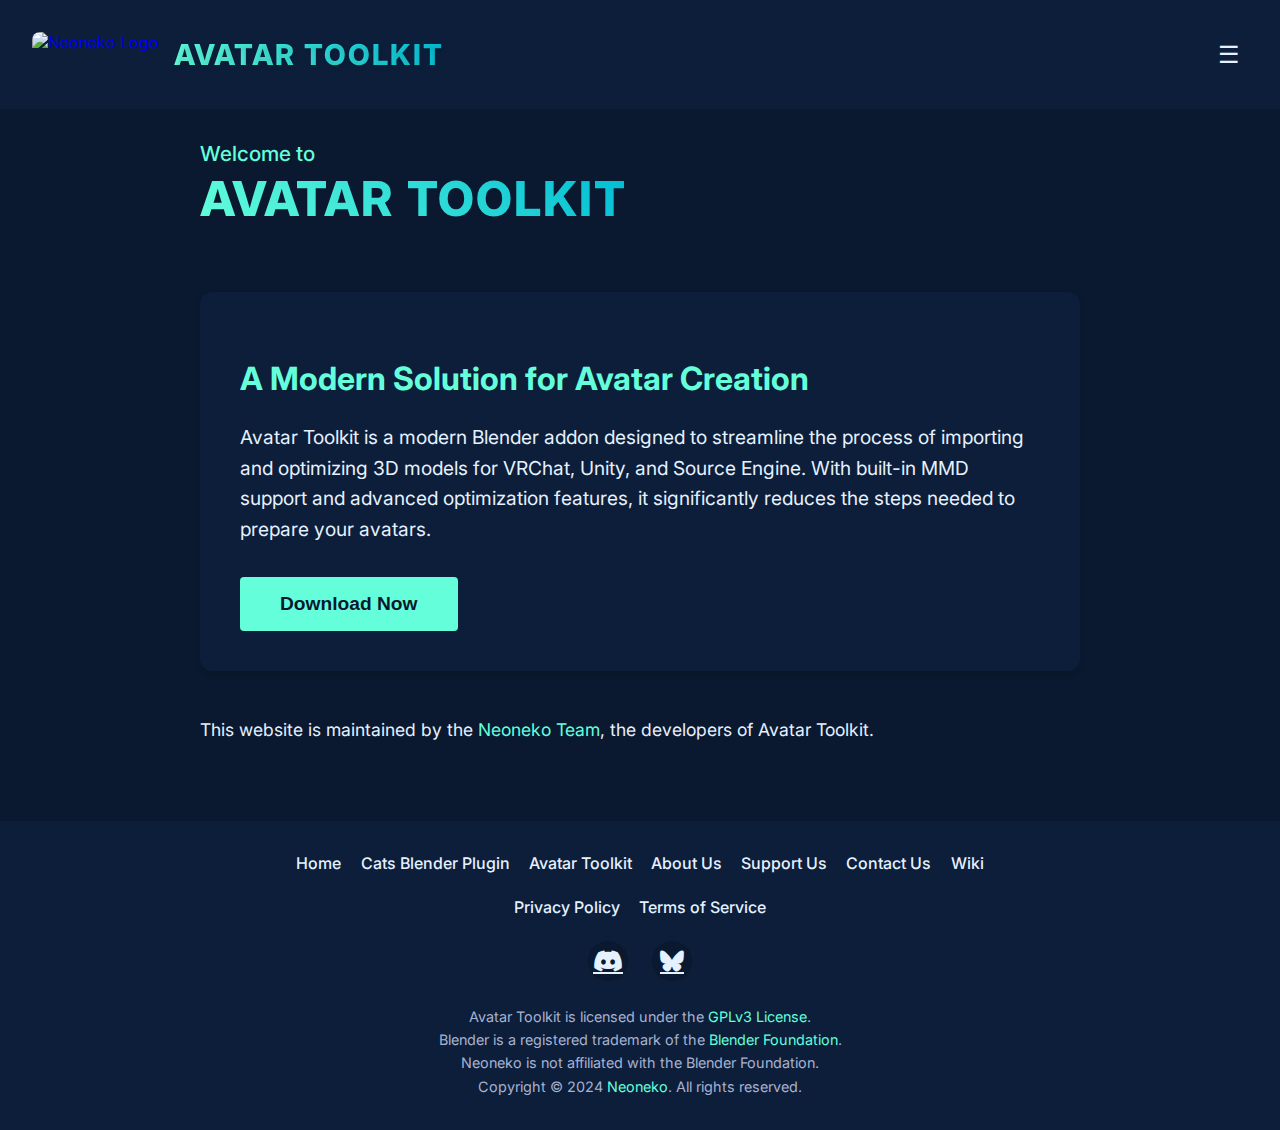
==== index.html @ 51a37cf5 "Main Commit" ====
<!DOCTYPE html>
<html lang="en">
<head>
    <meta charset="UTF-8">
    <meta name="viewport" content="width=device-width, initial-scale=1.0">
    <meta name="description" content="Home of Avatar Toolkit for Blender. an tool designed to shorten steps needed to import and optimize models into VRChat, Unity and other Engines.">
    <!-- Open Graph Tags -->
    <meta property="og:title" content="Avatar Toolkit">
    <meta property="og:description" content="Home of Avatar Toolkitfor Blender. an tool designed to shorten steps needed to import and optimize models into VRChat, Unity and other Engines.">
    <meta property="og:image" content="https://neoneko.xyz/images/logo.jpg">
    <meta property="og:url" content="https://neoneko.xyz">
    <meta property="og:type" content="website">
    
    <!-- Preload critical assets -->
    <link rel="preload" href="css/common.css" as="style">
    <link rel="preload" href="css/index.css" as="style">
    <link rel="preload" href="css/mobile.css" as="style">
    <link rel="preload" href="https://fonts.googleapis.com/css2?family=Inter:wght@400;500;600;700;800&display=swap" as="style">
    
    <title>Avatar Toolkit</title>
    <link rel="preconnect" href="https://fonts.googleapis.com">
    <link rel="preconnect" href="https://fonts.gstatic.com" crossorigin>
    <link href="https://fonts.googleapis.com/css2?family=Inter:wght@400;500;600;700;800&display=swap" rel="stylesheet">
    <link rel="stylesheet" href="css/common.css">
    <link rel="stylesheet" href="css/index.css">
    <link rel="stylesheet" href="css/mobile.css">
    <link rel="stylesheet" href="https://cdnjs.cloudflare.com/ajax/libs/font-awesome/6.6.0/css/all.min.css">
    <script src="js/version-selector.js" defer></script>
    <script src="js/mobile-menu.js" defer></script>
    <script src="js/theme-selector.js" defer></script>
</head>
<body>
    <header role="banner">
        <nav role="navigation" aria-label="Main navigation">
            <a href="/" class="logo-link" aria-label="Avatar Toolkit Home">
                <img src="https://neoneko.xyz/images/logo.jpg" alt="Neoneko Logo" class="logo-image" loading="lazy">
                <div class="logo">Avatar Toolkit</div>
            </a>
            <ul class="menu" role="menubar">
                <li role="none"><a href="index.html" role="menuitem">Home</a></li>
                <li class="has-submenu" role="none">
                    <a href="#" role="menuitem" aria-haspopup="true" aria-expanded="false">Projects</a>
                    <ul class="submenu" role="menu" aria-label="Projects">
                        <li role="none"><a href="https://catsblenderplugin.xyz" role="menuitem">Cats Blender Plugin</a></li>
                        <li role="none"><a href="https://avatartoolkit.xyz" role="menuitem">Avatar Toolkit</a></li>
                    </ul>
                </li>
                <li class="has-submenu" role="none">
                    <a href="#" role="menuitem" aria-haspopup="true" aria-expanded="false">Community</a>
                    <ul class="submenu" role="menu" aria-label="Community">
                        <li role="none"><a href="https://discord.neoneko.xyz/" role="menuitem"><i class="fab fa-discord"></i> Discord</a></li>
                        <li role="none"><a href="https://bsky.app/profile/neoneko.xyz" role="menuitem"><i class="fa-brands fa-bluesky"></i> Bluesky</a></li>
                    </ul>
                </li>
                <li class="has-submenu" role="none">
                    <a href="#" role="menuitem" aria-haspopup="true" aria-expanded="false">About</a>
                    <ul class="submenu" role="menu" aria-label="About">
                        <li role="none"><a href="https://neoneko.xyz/about.html" role="menuitem">About Us</a></li>
                        <li role="none"><a href="https://neoneko.xyz/support-us.html" role="menuitem">Support Us</a></li>
                        <li role="none"><a href="https://neoneko.xyz/contact.html" role="menuitem">Contact Us</a></li>
                    </ul>
                </li>
                <li role="none"><a href="wiki.html" role="menuitem">Wiki</a></li>
            </ul>            
            <div class="theme-hint">
                <select id="theme-select" aria-label="Theme Selector" role="combobox">
                    <option value="main-site" data-theme="main-site">Main Theme</option>
                    <option value="light" data-theme="light">Light Theme</option>
                    <option value="dark" data-theme="dark">Dark Theme</option>
                    <option value="high-contrast" data-theme="high-contrast">High Contrast</option>
                    <option value="forest" data-theme="forest">Forest Theme</option>
                    <option value="mint" data-theme="mint">Mint Theme</option>
                    <option value="cyberpunk" data-theme="cyberpunk">Cyberpunk Theme</option>
                    <option value="halloween" data-theme="halloween">Halloween Theme</option>
                </select>
            </div>
            <button id="mobile-menu-button" class="mobile-menu-button" aria-label="Toggle Navigation Menu" aria-expanded="false">☰</button>
        </nav>
    </header>

    <main id="main-content" role="main">
        <div class="intro-container">
            <span class="intro">Welcome to</span>
            <h1 class="team-name">Avatar Toolkit</h1>
            <div class="feature-box">
                <div class="feature-content">
                    <h2>A Modern Solution for Avatar Creation</h2>
                    <p>Avatar Toolkit is a modern Blender addon designed to streamline the process of importing and optimizing 3D models for VRChat, Unity, and Source Engine. With built-in MMD support and advanced optimization features, it significantly reduces the steps needed to prepare your avatars.</p>
                    <button id="official-selector" class="button">Download Now</button>
                </div>
            </div>
            <p class="maintainer-info">This website is maintained by the <a href="https://neoneko.xyz">Neoneko Team</a>, the developers of Avatar Toolkit.</p>
        </div>
    

        <button id="back-button" class="button" style="display: none;">Back</button>
        
        <div class="version-selector" style="display: none;">
            <div class="selector">
                <label for="blender-version-select">Select Blender Version:</label>
                <select id="blender-version-select">
                    <option value="">Choose your Blender version</option>
                </select>
            </div>

            <div class="result-container">
                <div class="info-box">
                    <div class="version-info">
                        <p><strong>Latest Version:</strong> <span id="latest-version">-</span></p>
                        <p><strong>Development Status:</strong> <span id="development-status">-</span></p>
                        <p><strong>Release Date:</strong> <span id="release-date">-</span></p>
                        <p><strong>End of Life Date:</strong> <span id="eol-date">-</span></p>
                    </div>
                    <button id="download-button" class="primary-button">
                        <i class="fas fa-download"></i> Download
                    </button>
                </div>
            
                <div class="content-wrapper">
                    <div class="description-section">
                        <h3>Read Me:</h3>
                        <p id="version-description"></p>
                    </div>
                
                    <div class="links-section">
                        <div class="info-box">
                            <h3>Links:</h3>
                            <div class="button-container">
                                <a id="github-link" href="#" target="_blank" class="info-button">
                                    <i class="fab fa-github"></i> GitHub
                                </a>
                                <a id="archive-link" href="#" target="_blank" class="info-button">
                                    <i class="fas fa-archive"></i> Archive
                                </a>
                            </div>
                            
                            <div class="support-links">
                                <h3>Support:</h3>
                                <div class="button-container">
                                    <a id="wiki-link" href="#" target="_blank" class="info-button">
                                        <i class="fas fa-book"></i> Wiki
                                    </a>
                                    <a id="discord-link" href="#" target="_blank" class="info-button">
                                        <i class="fab fa-discord"></i> Discord
                                    </a>
                                </div>
                                <div id="unsupported-message" class="unsupported-message" style="display: none;">
                                    <p>This version is no longer supported. Please don't ask for help in either Discord.</p>
                                </div>
                            </div>
                        </div>
                    </div>
                </div>                
            </div>
        </div>
    </main>     
    
    <footer role="contentinfo">
        <div class="footer-content">
            <ul class="footer-menu" role="menu">
                <li role="none"><a href="index.html" role="menuitem">Home</a></li>
                <li role="none"><a href="https://catsblenderplugin.xyz" role="menuitem">Cats Blender Plugin</a></li>
                <li role="none"><a href="https://avatartoolkit.xyz" role="menuitem">Avatar Toolkit</a></li>
                <li role="none"><a href="https://neoneko.xyz/about.html" role="menuitem">About Us</a></li>
                <li role="none"><a href="https://neoneko.xyz/support-us.html" role="menuitem">Support Us</a></li>
                <li role="none"><a href="https://neoneko.xyz/contact.html" role="menuitem">Contact Us</a></li>
                <li role="none"><a href="wiki.html" role="menuitem">Wiki</a></li>
            </ul>
            <ul class="footer-menu" role="menu">
                <li role="none"><a href="https://neoneko.xyz/privacy.html" role="menuitem">Privacy Policy</a></li>
                <li role="none"><a href="https://neoneko.xyz/terms.html" role="menuitem">Terms of Service</a></li>
            </ul>
            <ul class="social-menu" role="menu">
                <li role="none">
                    <a href="https://discord.neoneko.xyz/" role="menuitem" aria-label="Discord">
                        <i class="fab fa-discord"></i>
                    </a>
                </li>
                <li role="none">
                    <a href="https://bsky.app/profile/neoneko.xyz" role="menuitem" aria-label="Bluesky">
                        <i class="fa-brands fa-bluesky"></i>
                    </a>
                </li>
            </ul>
            <p class="footer-text">
                Avatar Toolkit is licensed under the <a href="https://www.gnu.org/licenses/gpl-3.0.en.html">GPLv3 License</a>.<br>
                Blender is a registered trademark of the <a href="https://www.blender.org/about/foundation/">Blender Foundation</a>.<br>
                Neoneko is not affiliated with the Blender Foundation.<br>
                Copyright © 2024 <a href="https://neoneko.xyz">Neoneko</a>. All rights reserved.
            </p>            
        </div>
    </footer>       
</body>
</html>
---- css/common.css ----
:root {
    --background-color: #0A192F;
    --text-color: #e6f1ff;
    --header-background: #0C1E3A;
    --menu-hover-background: rgba(255, 255, 255, 0.1);
    --menu-active-color: #64ffda;
    --logo-gradient-start: #64ffda;
    --logo-gradient-end: #00bcd4;
    --button-background: #64ffda;
    --button-color: #0A192F;
    --button-hover-background: #45e6c0;
    --link-color: #64ffda;
    --link-hover-color: #45e6c0;
    --border-color: #64ffda;
    --footer-text-color: #a8b2d1;
}

html, body {
    height: 100%;
    margin: 0;
    padding: 0;
}

body {
    font-family: 'Inter', sans-serif;
    background-color: var(--background-color);
    color: var(--text-color);
    display: flex;
    flex-direction: column;
    min-height: 100vh;
}

header {
    background-color: var(--header-background);
    padding: 1rem;
}

nav {
    display: flex;
    justify-content: space-between;
    align-items: center;
    max-width: 1400px;
    margin: 0 auto;
    padding: 0 2rem;
    flex-wrap: wrap;
}

.logo {
    font-size: 3rem;
    font-weight: 800;
    letter-spacing: 2px;
    text-transform: uppercase;
    background: linear-gradient(45deg, var(--logo-gradient-start), var(--logo-gradient-end));
    -webkit-background-clip: text;
    -webkit-text-fill-color: transparent;
    text-shadow: 2px 2px 4px rgba(0, 0, 0, 0.1);
}

.logo-link {
    display: flex;
    align-items: center;
    text-decoration: none;
}

.logo-image {
    height: 45px;
    margin-right: 15px;
    border-radius: 8px;
    transition: transform 0.3s ease;
}

.logo-link:hover .logo-image {
    transform: scale(1.05);
}


.menu {
    list-style-type: none;
    display: flex;
    gap: 1.2rem;
    margin-left: auto;
}

.menu a {
    color: var(--link-color);
    text-decoration: none;
    font-size: 1.2rem;
    font-weight: 500;
    padding: 0.5rem 0.5rem;
    border-radius: 4px;
    transition: background-color 0.3s ease;
}

a:hover {
    color: var(--link-hover-color);
    text-decoration: none;
}

.menu a:hover {
    background-color: var(--menu-hover-background);
}

.menu a.active {
    background-color: rgba(255, 255, 255, 0.2);
    color: var(--menu-active-color);
}

.menu .has-submenu > a::after {
    content: ' ▼';
    font-size: 0.7em;
    vertical-align: middle;
}

.menu .has-submenu {
    position: relative;
}

.menu .submenu {
    display: none;
    position: absolute;
    top: 140%;
    left: 0;
    background-color: var(--header-background);
    min-width: 200px;
    box-shadow: 0px 8px 16px 0px rgba(0,0,0,0.2);
    z-index: 1;
    border-radius: 0 0 4px 4px;
    list-style-type: none;
    padding: 0;
    margin: 0;
    transition: display 0.3s ease;
}

.menu .has-submenu .submenu {
    visibility: hidden;
    opacity: 0;
    display: block;
    transition: all 0.5s ease;
}

.menu .has-submenu:hover .submenu {
    visibility: visible;
    opacity: 1;
    transition-delay: 0.3s;
}

.menu .submenu a {
    color: var(--text-color);
    padding: 12px 16px;
    text-decoration: none;
    display: block;
    transition: background-color 0.3s ease;
}

.menu .submenu a:hover {
    background-color: var(--background-color);
}

main {
    padding: 2rem;
    text-align: left;
    max-width: 900px;
    margin: 0 auto;
    flex: 1 0 auto;
    display: flex;
    flex-direction: column;
}

footer {
    background-color: var(--header-background);
    padding: 2rem 0;
    flex-shrink: 0;
}

.footer-content {
    max-width: 1400px;
    margin: 0 auto;
    padding: 0 2rem;
}

.footer-menu {
    list-style-type: none;
    display: flex;
    justify-content: center;
    gap: 1.2rem;
    margin: 0 0 1.5rem 0;
    padding: 0;
}

.footer-menu a {
    color: var(--text-color);
    text-decoration: none;
    font-size: 1rem;
    font-weight: 500;
    transition: color 0.3s ease;
}

.footer-menu a:hover {
    color: var(--menu-active-color);
}

.footer-text {
    font-size: 0.9rem;
    text-align: center;
    color: var(--footer-text-color);
    line-height: 1.6;
    margin: 0;
}

.footer-text a {
    color: var(--link-color);
    text-decoration: none;
    transition: color 0.3s ease;
}

.footer-text a:hover {
    color: var(--link-hover-color);
}

#theme-select {
    position: relative;
    right: -75px;
    padding: 0.5rem;
    border-radius: 4px;
    background: var(--header-background);
    color: var(--text-color);
    border: 1px solid var(--border-color);
    cursor: pointer;
    transition: right 0.3s ease; 
}

.mobile-theme-selector {
    margin: 1rem 0;
}

.mobile-theme-selector select {
    width: 100%;
    padding: 0.8rem;
    border-radius: 4px;
    background: var(--header-background);
    color: var(--text-color);
    border: 1px solid var(--border-color);
    cursor: pointer;
}

.theme-hint {
    position: relative;
    display: inline-flex;
    align-items: center;
    --hint-opacity: 1;
}

.theme-hint::after {
    opacity: var(--hint-opacity);
    transition: opacity 0.5s ease;
    content: "⟵ Don't like the theme?\A ⟵ Change it here";
    position: absolute;
    left: 100%;
    margin-left: 80px;
    white-space: pre;
    margin-top: 2px;
    color: var(--menu-active-color);
    font-size: 0.9rem;
    font-weight: 600;
    line-height: 1.6;
    letter-spacing: 0.03em;
    text-shadow: 0 1px 2px rgba(0, 0, 0, 0.3);
    font-family: 'Inter', sans-serif;
    transform: translateY(-2px);
}

@keyframes flash {
    0%, 100% { opacity: 0.95; }
    50% { opacity: 0.5; }
}

.flash-animation::after {
    animation: flash 1s ease-in-out infinite;
}

.empty-hint::after {
    content: "" !important;
}

.standard-container {
    background: var(--header-background);
    border-radius: 8px;
    padding: 2rem;
    width: 100%;
    max-width: 800px;
    margin: 0 auto;
    box-shadow: 0 4px 6px rgba(0, 0, 0, 0.1);
    box-sizing: border-box; 
}

.standard-container section {
    margin-bottom: 2rem;
}

.standard-container h1 {
    color: var(--menu-active-color);
    margin-bottom: 1rem;
}

.standard-container h2 {
    color: var(--menu-active-color);
    margin: 1.5rem 0 1rem 0;
}

.standard-container ul {
    margin-left: 1.5rem;
    margin-bottom: 1rem;
}

.standard-container li {
    margin-bottom: 0.5rem;
}

main a, 
.standard-container a {
    color: var(--link-color);
    text-decoration: none;
    transition: color 0.3s ease;
}

main a:hover,
.standard-container a:hover {
    color: var(--link-hover-color);
    text-decoration: none;
}

.social-menu {
    list-style-type: none;
    display: flex;
    justify-content: center;
    gap: 1.5rem;
    margin: 1.5rem 0;
    padding: 0;
}

.social-menu a {
    color: var(--text-color);
    font-size: 1.5rem;
    transition: all 0.3s ease;
    display: flex;
    align-items: center;
    justify-content: center;
    width: 40px;
    height: 40px;
    border-radius: 50%;
    background: var(--background-color);
}

.social-menu a:hover {
    color: var(--menu-active-color);
    transform: translateY(-3px);
    background: var(--header-background);
}

.button-group {
    display: flex;
    gap: 1.5rem;
    margin-top: 2rem;
}

.primary-button {
    display: inline-block;
    padding: 1rem 2rem;
    font-size: 1.1rem;
    font-weight: 600;
    color: var(--button-color);
    background: var(--button-background);
    border: none;
    border-radius: 4px;
    text-decoration: none;
    transition: all 0.3s ease;
}

.primary-button:hover {
    background: var(--button-hover-background);
    transform: translateY(-2px);
}
---- css/index.css ----
.content {
    padding: 2rem;
    max-width: 1200px;
    margin: 0 auto;
}

.intro-container {
    display: flex;
    flex-direction: column;
    align-items: flex-start;
    margin-bottom: 2rem;
    text-align: left;
}

.intro {
    font-size: 1.3rem;
    font-weight: 500;
    color: var(--menu-active-color);
    margin-bottom: 0.2rem;
}

.team-name {
    font-size: 3rem;
    font-weight: 800;
    letter-spacing: 2px;
    text-transform: uppercase;
    background: linear-gradient(45deg, var(--logo-gradient-start), var(--logo-gradient-end));
    -webkit-background-clip: text;
    -webkit-text-fill-color: transparent;
    margin-top: 0;
}

.cats-type-selector {
    display: flex;
    justify-content: center;
    gap: 2rem;
    margin: 2rem 0;
}

.cats-type-box {
    flex: 1;
    max-width: 400px;
    padding: 2rem;
    background: var(--header-background);
    border-radius: 8px;
    box-shadow: 0 4px 6px rgba(0, 0, 0, 0.1);
    text-align: center;
}

.cats-type-box h2 {
    color: var(--menu-active-color);
    margin-bottom: 0.5rem;
}

.cats-type-box h3 {
    color: var(--text-color);
    font-size: 1.1rem;
    margin-bottom: 1rem;
}

.cats-type-box p {
    font-size: 1rem;
    line-height: 1.6;
    margin-bottom: 2rem;
}

.button {
    padding: 1rem 2rem;
    font-size: 1.1rem;
    font-weight: 600;
    background: var(--button-background);
    color: var(--button-color);
    border: none;
    border-radius: 4px;
    cursor: pointer;
    transition: all 0.3s ease;
}

.button:hover {
    background: var(--button-hover-background);
    transform: translateY(-2px);
}

#back-button {
    margin: 1rem 0;
    background: var(--background-color);
    color: var(--text-color);
    border: 2px solid var(--border-color);
}

.version-selector {
    max-width: 800px;
    width: 100%;
    margin: 2rem auto;
    padding: 2rem;
    background: var(--header-background);
    border-radius: 8px;
    box-shadow: 0 4px 6px rgba(0, 0, 0, 0.1);
}


.selector {
    width: 100%;
    max-width: 800px;
    margin: 0 auto;
}

.selector label {
    display: block;
    margin-bottom: 0.5rem;
    font-size: 1.2rem;
    color: var(--menu-active-color);
}

.selector select {
    width: 100%;
    padding: 1rem;
    font-size: 1.1rem;
    border: 2px solid var(--border-color);
    background: var(--background-color);
    color: var(--text-color);
    border-radius: 4px;
    cursor: pointer;
}

.result-container {
    margin-top: 2rem;
}

.info-box {
    padding: 1.5rem;
    background-color: rgba(100, 255, 218, 0.05);
    border: 1px solid var(--border-color);
    border-radius: 4px;
    margin-bottom: 0;
}

.version-info {
    margin-bottom: 1.5rem;
}

.version-info p {
    margin: 0.2rem 0;
    font-size: 1.1rem;
}

.version-info strong {
    color: var(--menu-active-color);
}

.button-container {
    display: flex;
    flex-wrap: wrap;
    gap: 0.8rem;
    margin-bottom: 1.5rem;
}

.info-button {
    flex: 1;
    min-width: 120px;
    display: inline-flex;
    align-items: center;
    justify-content: center;
    gap: 0.5rem;
    background: var(--background-color);
    color: var(--menu-active-color);
    padding: 0.8rem 1.2rem;
    border-radius: 6px;
    border: 1px solid var(--border-color);
    text-decoration: none;
    font-weight: 500;
    transition: all 0.3s ease;
}

.info-button:hover {
    background: var(--button-background);
    color: var(--button-color);
    transform: translateY(-2px);
    box-shadow: 0 4px 12px rgba(0, 0, 0, 0.1);
}

.support-links {
    margin-top: 2rem;
    padding-top: 1.5rem;
    border-top: 1px solid var(--border-color);
}

.content-wrapper {
    display: flex;
    gap: 2rem;
    margin-top: 1.0rem;
}

.description-section {
    flex: 2;
    background: var(--header-background);
    border-radius: 8px;
    padding: 1.0rem;
    box-shadow: 0 4px 6px rgba(0, 0, 0, 0.1);
}

.description-section h3 {
    color: var(--menu-active-color);
    margin-bottom: 0.5rem;
    font-size: 1.4rem;
}

.highlight-warning {
    background: rgba(255, 107, 107, 0.1);
    border-left: 4px solid #ff6b6b;
    padding: 1rem;
    margin: 0.1rem 0;
    border-radius: 0 4px 4px 0;
}

.highlight-info {
    background: rgba(100, 255, 218, 0.1);
    border-left: 4px solid var(--menu-active-color);
    padding: 1rem;
    margin: 0.1rem 0;
    border-radius: 0 4px 4px 0;
}

.highlight-note {
    background: rgba(255, 196, 0, 0.1);
    border-left: 4px solid #ffc400;
    padding: 1rem;
    margin: 0.1rem 0;
    border-radius: 0 4px 4px 0;
}

#version-description {
    font-size: 1.1rem;
    line-height: 1.6;
    color: var(--text-color);
}

.links-section {
    flex: 1;
}

.links-section .info-box {
    position: sticky;
    top: 2rem;
    padding: 1.5rem;
    background: var(--header-background);
    border-radius: 8px;
    box-shadow: 0 4px 6px rgba(0, 0, 0, 0.1);
}

.links-section h3 {
    color: var(--menu-active-color);
    margin-bottom: 1rem;
    font-size: 1.2rem;
}

#download-button {
    width: 100%;
    font-size: 1.2rem;
    padding: 1rem;
    margin-top: 1rem;
    background: var(--button-background);
    color: var(--button-color);
    border: none;
    border-radius: 4px;
    cursor: pointer;
    transition: all 0.3s ease;
}

#download-button:hover:not(:disabled) {
    background: var(--button-hover-background);
    transform: translateY(-2px);
}

#download-button:disabled {
    opacity: 0.5;
    cursor: not-allowed;
}

.loading {
    position: absolute;
    top: 0;
    left: 0;
    width: 100%;
    height: 100%;
    background: rgba(0, 0, 0, 0.5);
    display: flex;
    justify-content: center;
    align-items: center;
    border-radius: 4px;
}

.loading::after {
    content: '';
    width: 2rem;
    height: 2rem;
    border: 3px solid var(--text-color);
    border-top-color: transparent;
    border-radius: 50%;
    animation: spin 1s linear infinite;
}

@keyframes spin {
    to { transform: rotate(360deg); }
}

.modal {
    display: none;
    position: fixed;
    top: 0;
    left: 0;
    width: 100%;
    height: 100%;
    background: rgba(0, 0, 0, 0.8);
    backdrop-filter: blur(4px);
    z-index: 1000;
}

.modal-content {
    position: relative;
    background: var(--header-background);
    max-width: 600px;
    margin: 15vh auto;
    padding: 2.5rem;
    border-radius: 8px;
    text-align: center;
    box-shadow: 0 4px 20px rgba(0, 0, 0, 0.3);
    transform: translateY(0);
    animation: modalSlideIn 0.3s ease;
}

@keyframes modalSlideIn {
    from {
        transform: translateY(-20px);
        opacity: 0;
    }
    to {
        transform: translateY(0);
        opacity: 1;
    }
}

.modal-close {
    position: absolute;
    right: 1rem;
    top: 1rem;
    font-size: 1.5rem;
    background: none;
    border: none;
    color: var(--text-color);
    cursor: pointer;
    padding: 0.5rem;
    line-height: 1;
    transition: transform 0.2s ease;
}

.modal-close:hover {
    transform: rotate(90deg);
}

.modal-buttons {
    display: flex;
    flex-direction: column;
    align-items: center;
    gap: 1rem;
    margin-top: 2rem;
}

.modal-button {
    min-width: 250px;
    padding: 1rem 1.5rem;
    font-weight: 600;
    border: none;
    border-radius: 4px;
    background: var(--button-background);
    color: var(--button-color);
    cursor: pointer;
    text-decoration: none;
    transition: all 0.3s ease;
    display: flex;
    align-items: center;
    justify-content: center;
    gap: 0.5rem;
}

.modal-button.primary {
    background: var(--menu-active-color);
    font-size: 1.1rem;
}

.modal-button:hover {
    transform: translateY(-2px);
    background: var(--button-hover-background);
    box-shadow: 0 4px 12px rgba(0, 0, 0, 0.2);
}

.modal-button.primary:hover {
    background: var(--logo-gradient-end);
}

.modal-section-title {
    color: var(--menu-active-color);
    margin: 1.5rem 0 0.5rem 0;
    font-size: 1.2rem;
    display: flex;
    align-items: center;
    gap: 0.5rem;
}

.modal h2 {
    color: var(--menu-active-color);
    margin-bottom: 1rem;
}

.modal p {
    margin-bottom: 1rem;
    line-height: 1.6;
}

.unsupported-message {
    margin-top: 1rem;
    padding: 1rem;
    background: rgba(255, 107, 107, 0.1);
    border-left: 4px solid #ff6b6b;
    border-radius: 0 4px 4px 0;
    font-size: 0.9em;
    color: #ff6b6b;
}

.maintainer-info {
    font-size: 1.1rem;
    color: var(--text-color);
    margin-top: 1rem;
}

.maintainer-info a {
    color: var(--menu-active-color);
    text-decoration: none;
    transition: color 0.3s ease;
}

.maintainer-info a:hover {
    color: var(--logo-gradient-end);
}

.development-status {
    display: inline-block;
    padding: 0.2rem 0.5rem;
    border-radius: 4px;
    font-weight: 500;
    font-size: 0.9rem;
}

.status-stable {
    background: rgba(100, 255, 218, 0.1);
    color: var(--menu-active-color);
}

.status-beta {
    background: rgba(255, 196, 0, 0.1);
    color: #ffc400;
}

.status-alpha {
    background: rgba(255, 107, 107, 0.1);
    color: #ff6b6b;
}

.feature-box {
    background: var(--header-background);
    border-radius: 12px;
    padding: 2.5rem;
    margin: 2rem 0;
    box-shadow: 0 4px 6px rgba(0, 0, 0, 0.1);
}

.feature-content {
    max-width: 800px;
    margin: 0 auto;
}

.feature-content h2 {
    color: var(--menu-active-color);
    margin-bottom: 1.5rem;
    font-size: 2rem;
}

.feature-content p {
    font-size: 1.2rem;
    line-height: 1.6;
    margin-bottom: 2rem;
}

.feature-content .button {
    font-size: 1.2rem;
    padding: 1rem 2.5rem;
}


/* Responsive adjustments for smaller screens */
@media screen and (max-width: 1400px) {
    .content {
        max-width: 1200px;
        padding: 0 2rem;
        width: 100%;
        box-sizing: border-box;
    }
    .cats-type-box {
        max-width: 500px;
        padding: 1.8rem;
    }
    .content-wrapper {
        gap: 1.8rem;
    }
}

@media screen and (max-width: 1280px) {
    .cats-type-box {
        max-width: 450px;
        padding: 1.6rem;
    }
    .version-selector {
        max-width: 700px;
        width: 100%;
        box-sizing: border-box;
    }
    .content-wrapper {
        gap: 1.6rem;
    }
}

@media screen and (max-width: 1024px) {
    .cats-type-box {
        max-width: 400px;
        padding: 1.4rem;
    }
    .content-wrapper {
        gap: 1.5rem;
        width: 100%;
        box-sizing: border-box;
    }
    .team-name {
        font-size: 2.5rem;
    }
    .version-selector {
        max-width: 600px;
        width: 100%;
        box-sizing: border-box;
    }
    .selector select {
        font-size: 1rem;
        padding: 0.9rem;
        width: 100%;
        box-sizing: border-box;
    }
}

@media screen and (max-width: 768px) {
    .content {
        padding: 1rem;
        width: 100%;
        box-sizing: border-box;
    }
    .cats-type-selector {
        flex-direction: column;
        gap: 1rem;
        margin: 1.5rem 0;
        width: 100%;
        box-sizing: border-box;
    }
    .cats-type-box {
        max-width: 100%;
        padding: 1.2rem;
        width: 100%;
        box-sizing: border-box;
    }
    .content-wrapper {
        flex-direction: column;
        padding: 0.8rem;
        width: 100%;
        box-sizing: border-box;
        margin: 0;
    }
    .description-section,
    .links-section {
        flex: 1;
        width: 100%;
        box-sizing: border-box;
        margin: 0.5rem 0;
    }
    .version-selector {
        width: 90%;
        padding: 1rem;
        margin: 1rem auto;
        box-sizing: border-box;
    }
    .button-container {
        flex-direction: column;
        gap: 0.8rem;
        width: 100%;
        box-sizing: border-box;
    }
    .info-button {
        width: 100%;
        padding: 0.8rem;
        box-sizing: border-box;
    }
    .modal-content {
        margin: 10vh 1rem;
        padding: 1.5rem;
        width: 90%;
        box-sizing: border-box;
    }
    .version-info {
        display: grid;
        grid-template-columns: 1fr;
        gap: 0.6rem;
        width: 100%;
        box-sizing: border-box;
    }
    .info-box {
        padding: 1.2rem;
        width: 100%;
        box-sizing: border-box;
    }
    .support-links {
        margin-top: 1.5rem;
        width: 100%;
        box-sizing: border-box;
    }
    .team-name {
        font-size: 2.2rem;
    }
    .selector {
        width: 100%;
        box-sizing: border-box;
    }
}

@media screen and (max-width: 480px) {
    .content {
        padding: 0.8rem;
    }
    .version-selector {
        width: 95%;
        padding: 0.8rem;
    }
    .version-info p {
        font-size: 0.9rem;
        line-height: 1.4;
    }
    .description-section h3 {
        font-size: 1.2rem;
    }
    #version-description {
        font-size: 1rem;
        line-height: 1.5;
    }
    .modal-button {
        min-width: 200px;
        padding: 0.8rem;
    }
    .team-name {
        font-size: 2rem;
    }
    .intro {
        font-size: 1.1rem;
    }
    .cats-type-box h2 {
        font-size: 1.4rem;
    }
    .cats-type-box h3 {
        font-size: 1rem;
    }
    .selector label {
        font-size: 1rem;
    }
    .selector select {
        padding: 0.8rem;
        font-size: 0.95rem;
    }
    .info-box {
        padding: 1rem;
    }
    .button {
        padding: 0.8rem 1.6rem;
        font-size: 1rem;
    }
}
---- css/mobile.css ----
.mobile-menu-button {
    display: none;
    background: none;
    border: none;
    color: var(--text-color);
    font-size: 1.5rem;
    cursor: pointer;
    padding: 0.5rem;
    z-index: 100;
}

.mobile-menu {
    display: none;
    position: fixed;
    top: 0;
    right: -100%;
    width: 80%;
    height: 100vh;
    background-color: var(--header-background);
    padding: 2rem;
    transition: right 0.3s ease;
    z-index: 1000;
    box-shadow: -2px 0 10px rgba(0, 0, 0, 0.3);
}

.mobile-menu .menu {
    display: block;
    flex-direction: column;
    margin: 2rem 0;
    padding: 0;
}

.mobile-menu .menu li {
    width: 100%;
}

.mobile-menu .menu a {
    padding: 1rem;
    display: block;
    width: 100%;
    box-sizing: border-box;
}

.mobile-menu.open {
    right: 0;
}

.mobile-menu-close {
    position: absolute;
    top: 1rem;
    right: 1rem;
    background: none;
    border: none;
    color: var(--text-color);
    font-size: 2rem;
    cursor: pointer;
}

.mobile-menu .submenu {
    display: none;
    padding-left: 1.5rem;
}

.mobile-menu .has-submenu.open .submenu {
    display: block;
}

.mobile-menu .has-submenu .submenu {
    visibility: visible;
    opacity: 1;
    position: static;
    transition: none;
    box-shadow: none;
    margin: 0;
}

.mobile-menu .menu .has-submenu .submenu {
    display: none;
}

.mobile-menu .menu .has-submenu.open .submenu {
    display: block;
}


/* Responsive Breakpoints */
@media screen and (max-width: 1400px) {
    .logo {
        font-size: 2.2rem;
    }
    nav {
        padding: 0 2rem;
    }

    #theme-select {
        right: -20px;
    }
}

@media screen and (max-width: 1280px) {
    .menu {
        display: none;
    }
    
    .mobile-menu-button {
        display: block;
    }
    
    .logo {
        font-size: 1.8rem;
    }
    
    nav {
        padding: 1rem;
    }
    
    .mobile-menu {
        display: block;
    }

    .theme-hint::after {
        display: none;
    }
    
    .mobile-menu a {
        display: block;
        color: var(--text-color);
        text-decoration: none;
        padding: 1rem;
        font-size: 1.2rem;
        border-bottom: 1px solid rgba(255, 255, 255, 0.1);
    }
    
    .mobile-menu a:hover {
        background-color: var(--menu-hover-background);
    }
    
    .submenu {
        position: static !important;
        background: none;
        box-shadow: none;
        padding-left: 1rem;
    }

    #theme-select {
        display: none;
    }
}

@media screen and (max-width: 1024px) {
    .logo {
        font-size: 1.5rem;
    }
    
    main {
        padding: 1rem;
    }
    
    .footer-content {
        padding: 0 1rem;
    }
    
    .footer-menu {
        flex-wrap: wrap;
        gap: 0.8rem;
    }

    .standard-container {
        max-width: 90%;
        padding: 1.5rem;
    }
}


@media screen and (max-width: 768px) {
    .logo {
        font-size: 1.5rem;
    }
    
    main {
        padding: 1rem;
    }
    
    .footer-content {
        padding: 0 1rem;
    }
    
    .footer-menu {
        flex-wrap: wrap;
        gap: 0.8rem;
    }

    .standard-container {
        max-width: 95%;
        padding: 1.25rem;
    }
}

@media screen and (max-width: 480px) {
    .logo {
        font-size: 1.2rem;
    }
    
    .footer-menu {
        flex-direction: column;
        align-items: center;
    }
    
    .footer-text {
        font-size: 0.8rem;
    }

    .standard-container {
        max-width: 96%;
        padding: 1rem;
        margin: 0.5rem;
        border-radius: 4px;
    }
}
---- css/common.css ----
:root {
    --background-color: #0A192F;
    --text-color: #e6f1ff;
    --header-background: #0C1E3A;
    --menu-hover-background: rgba(255, 255, 255, 0.1);
    --menu-active-color: #64ffda;
    --logo-gradient-start: #64ffda;
    --logo-gradient-end: #00bcd4;
    --button-background: #64ffda;
    --button-color: #0A192F;
    --button-hover-background: #45e6c0;
    --link-color: #64ffda;
    --link-hover-color: #45e6c0;
    --border-color: #64ffda;
    --footer-text-color: #a8b2d1;
}

html, body {
    height: 100%;
    margin: 0;
    padding: 0;
}

body {
    font-family: 'Inter', sans-serif;
    background-color: var(--background-color);
    color: var(--text-color);
    display: flex;
    flex-direction: column;
    min-height: 100vh;
}

header {
    background-color: var(--header-background);
    padding: 1rem;
}

nav {
    display: flex;
    justify-content: space-between;
    align-items: center;
    max-width: 1400px;
    margin: 0 auto;
    padding: 0 2rem;
    flex-wrap: wrap;
}

.logo {
    font-size: 3rem;
    font-weight: 800;
    letter-spacing: 2px;
    text-transform: uppercase;
    background: linear-gradient(45deg, var(--logo-gradient-start), var(--logo-gradient-end));
    -webkit-background-clip: text;
    -webkit-text-fill-color: transparent;
    text-shadow: 2px 2px 4px rgba(0, 0, 0, 0.1);
}

.logo-link {
    display: flex;
    align-items: center;
    text-decoration: none;
}

.logo-image {
    height: 45px;
    margin-right: 15px;
    border-radius: 8px;
    transition: transform 0.3s ease;
}

.logo-link:hover .logo-image {
    transform: scale(1.05);
}


.menu {
    list-style-type: none;
    display: flex;
    gap: 1.2rem;
    margin-left: auto;
}

.menu a {
    color: var(--link-color);
    text-decoration: none;
    font-size: 1.2rem;
    font-weight: 500;
    padding: 0.5rem 0.5rem;
    border-radius: 4px;
    transition: background-color 0.3s ease;
}

a:hover {
    color: var(--link-hover-color);
    text-decoration: none;
}

.menu a:hover {
    background-color: var(--menu-hover-background);
}

.menu a.active {
    background-color: rgba(255, 255, 255, 0.2);
    color: var(--menu-active-color);
}

.menu .has-submenu > a::after {
    content: ' ▼';
    font-size: 0.7em;
    vertical-align: middle;
}

.menu .has-submenu {
    position: relative;
}

.menu .submenu {
    display: none;
    position: absolute;
    top: 140%;
    left: 0;
    background-color: var(--header-background);
    min-width: 200px;
    box-shadow: 0px 8px 16px 0px rgba(0,0,0,0.2);
    z-index: 1;
    border-radius: 0 0 4px 4px;
    list-style-type: none;
    padding: 0;
    margin: 0;
    transition: display 0.3s ease;
}

.menu .has-submenu .submenu {
    visibility: hidden;
    opacity: 0;
    display: block;
    transition: all 0.5s ease;
}

.menu .has-submenu:hover .submenu {
    visibility: visible;
    opacity: 1;
    transition-delay: 0.3s;
}

.menu .submenu a {
    color: var(--text-color);
    padding: 12px 16px;
    text-decoration: none;
    display: block;
    transition: background-color 0.3s ease;
}

.menu .submenu a:hover {
    background-color: var(--background-color);
}

main {
    padding: 2rem;
    text-align: left;
    max-width: 900px;
    margin: 0 auto;
    flex: 1 0 auto;
    display: flex;
    flex-direction: column;
}

footer {
    background-color: var(--header-background);
    padding: 2rem 0;
    flex-shrink: 0;
}

.footer-content {
    max-width: 1400px;
    margin: 0 auto;
    padding: 0 2rem;
}

.footer-menu {
    list-style-type: none;
    display: flex;
    justify-content: center;
    gap: 1.2rem;
    margin: 0 0 1.5rem 0;
    padding: 0;
}

.footer-menu a {
    color: var(--text-color);
    text-decoration: none;
    font-size: 1rem;
    font-weight: 500;
    transition: color 0.3s ease;
}

.footer-menu a:hover {
    color: var(--menu-active-color);
}

.footer-text {
    font-size: 0.9rem;
    text-align: center;
    color: var(--footer-text-color);
    line-height: 1.6;
    margin: 0;
}

.footer-text a {
    color: var(--link-color);
    text-decoration: none;
    transition: color 0.3s ease;
}

.footer-text a:hover {
    color: var(--link-hover-color);
}

#theme-select {
    position: relative;
    right: -75px;
    padding: 0.5rem;
    border-radius: 4px;
    background: var(--header-background);
    color: var(--text-color);
    border: 1px solid var(--border-color);
    cursor: pointer;
    transition: right 0.3s ease; 
}

.mobile-theme-selector {
    margin: 1rem 0;
}

.mobile-theme-selector select {
    width: 100%;
    padding: 0.8rem;
    border-radius: 4px;
    background: var(--header-background);
    color: var(--text-color);
    border: 1px solid var(--border-color);
    cursor: pointer;
}

.theme-hint {
    position: relative;
    display: inline-flex;
    align-items: center;
    --hint-opacity: 1;
}

.theme-hint::after {
    opacity: var(--hint-opacity);
    transition: opacity 0.5s ease;
    content: "⟵ Don't like the theme?\A ⟵ Change it here";
    position: absolute;
    left: 100%;
    margin-left: 80px;
    white-space: pre;
    margin-top: 2px;
    color: var(--menu-active-color);
    font-size: 0.9rem;
    font-weight: 600;
    line-height: 1.6;
    letter-spacing: 0.03em;
    text-shadow: 0 1px 2px rgba(0, 0, 0, 0.3);
    font-family: 'Inter', sans-serif;
    transform: translateY(-2px);
}

@keyframes flash {
    0%, 100% { opacity: 0.95; }
    50% { opacity: 0.5; }
}

.flash-animation::after {
    animation: flash 1s ease-in-out infinite;
}

.empty-hint::after {
    content: "" !important;
}

.standard-container {
    background: var(--header-background);
    border-radius: 8px;
    padding: 2rem;
    width: 100%;
    max-width: 800px;
    margin: 0 auto;
    box-shadow: 0 4px 6px rgba(0, 0, 0, 0.1);
    box-sizing: border-box; 
}

.standard-container section {
    margin-bottom: 2rem;
}

.standard-container h1 {
    color: var(--menu-active-color);
    margin-bottom: 1rem;
}

.standard-container h2 {
    color: var(--menu-active-color);
    margin: 1.5rem 0 1rem 0;
}

.standard-container ul {
    margin-left: 1.5rem;
    margin-bottom: 1rem;
}

.standard-container li {
    margin-bottom: 0.5rem;
}

main a, 
.standard-container a {
    color: var(--link-color);
    text-decoration: none;
    transition: color 0.3s ease;
}

main a:hover,
.standard-container a:hover {
    color: var(--link-hover-color);
    text-decoration: none;
}

.social-menu {
    list-style-type: none;
    display: flex;
    justify-content: center;
    gap: 1.5rem;
    margin: 1.5rem 0;
    padding: 0;
}

.social-menu a {
    color: var(--text-color);
    font-size: 1.5rem;
    transition: all 0.3s ease;
    display: flex;
    align-items: center;
    justify-content: center;
    width: 40px;
    height: 40px;
    border-radius: 50%;
    background: var(--background-color);
}

.social-menu a:hover {
    color: var(--menu-active-color);
    transform: translateY(-3px);
    background: var(--header-background);
}

.button-group {
    display: flex;
    gap: 1.5rem;
    margin-top: 2rem;
}

.primary-button {
    display: inline-block;
    padding: 1rem 2rem;
    font-size: 1.1rem;
    font-weight: 600;
    color: var(--button-color);
    background: var(--button-background);
    border: none;
    border-radius: 4px;
    text-decoration: none;
    transition: all 0.3s ease;
}

.primary-button:hover {
    background: var(--button-hover-background);
    transform: translateY(-2px);
}
---- css/index.css ----
.content {
    padding: 2rem;
    max-width: 1200px;
    margin: 0 auto;
}

.intro-container {
    display: flex;
    flex-direction: column;
    align-items: flex-start;
    margin-bottom: 2rem;
    text-align: left;
}

.intro {
    font-size: 1.3rem;
    font-weight: 500;
    color: var(--menu-active-color);
    margin-bottom: 0.2rem;
}

.team-name {
    font-size: 3rem;
    font-weight: 800;
    letter-spacing: 2px;
    text-transform: uppercase;
    background: linear-gradient(45deg, var(--logo-gradient-start), var(--logo-gradient-end));
    -webkit-background-clip: text;
    -webkit-text-fill-color: transparent;
    margin-top: 0;
}

.cats-type-selector {
    display: flex;
    justify-content: center;
    gap: 2rem;
    margin: 2rem 0;
}

.cats-type-box {
    flex: 1;
    max-width: 400px;
    padding: 2rem;
    background: var(--header-background);
    border-radius: 8px;
    box-shadow: 0 4px 6px rgba(0, 0, 0, 0.1);
    text-align: center;
}

.cats-type-box h2 {
    color: var(--menu-active-color);
    margin-bottom: 0.5rem;
}

.cats-type-box h3 {
    color: var(--text-color);
    font-size: 1.1rem;
    margin-bottom: 1rem;
}

.cats-type-box p {
    font-size: 1rem;
    line-height: 1.6;
    margin-bottom: 2rem;
}

.button {
    padding: 1rem 2rem;
    font-size: 1.1rem;
    font-weight: 600;
    background: var(--button-background);
    color: var(--button-color);
    border: none;
    border-radius: 4px;
    cursor: pointer;
    transition: all 0.3s ease;
}

.button:hover {
    background: var(--button-hover-background);
    transform: translateY(-2px);
}

#back-button {
    margin: 1rem 0;
    background: var(--background-color);
    color: var(--text-color);
    border: 2px solid var(--border-color);
}

.version-selector {
    max-width: 800px;
    width: 100%;
    margin: 2rem auto;
    padding: 2rem;
    background: var(--header-background);
    border-radius: 8px;
    box-shadow: 0 4px 6px rgba(0, 0, 0, 0.1);
}


.selector {
    width: 100%;
    max-width: 800px;
    margin: 0 auto;
}

.selector label {
    display: block;
    margin-bottom: 0.5rem;
    font-size: 1.2rem;
    color: var(--menu-active-color);
}

.selector select {
    width: 100%;
    padding: 1rem;
    font-size: 1.1rem;
    border: 2px solid var(--border-color);
    background: var(--background-color);
    color: var(--text-color);
    border-radius: 4px;
    cursor: pointer;
}

.result-container {
    margin-top: 2rem;
}

.info-box {
    padding: 1.5rem;
    background-color: rgba(100, 255, 218, 0.05);
    border: 1px solid var(--border-color);
    border-radius: 4px;
    margin-bottom: 0;
}

.version-info {
    margin-bottom: 1.5rem;
}

.version-info p {
    margin: 0.2rem 0;
    font-size: 1.1rem;
}

.version-info strong {
    color: var(--menu-active-color);
}

.button-container {
    display: flex;
    flex-wrap: wrap;
    gap: 0.8rem;
    margin-bottom: 1.5rem;
}

.info-button {
    flex: 1;
    min-width: 120px;
    display: inline-flex;
    align-items: center;
    justify-content: center;
    gap: 0.5rem;
    background: var(--background-color);
    color: var(--menu-active-color);
    padding: 0.8rem 1.2rem;
    border-radius: 6px;
    border: 1px solid var(--border-color);
    text-decoration: none;
    font-weight: 500;
    transition: all 0.3s ease;
}

.info-button:hover {
    background: var(--button-background);
    color: var(--button-color);
    transform: translateY(-2px);
    box-shadow: 0 4px 12px rgba(0, 0, 0, 0.1);
}

.support-links {
    margin-top: 2rem;
    padding-top: 1.5rem;
    border-top: 1px solid var(--border-color);
}

.content-wrapper {
    display: flex;
    gap: 2rem;
    margin-top: 1.0rem;
}

.description-section {
    flex: 2;
    background: var(--header-background);
    border-radius: 8px;
    padding: 1.0rem;
    box-shadow: 0 4px 6px rgba(0, 0, 0, 0.1);
}

.description-section h3 {
    color: var(--menu-active-color);
    margin-bottom: 0.5rem;
    font-size: 1.4rem;
}

.highlight-warning {
    background: rgba(255, 107, 107, 0.1);
    border-left: 4px solid #ff6b6b;
    padding: 1rem;
    margin: 0.1rem 0;
    border-radius: 0 4px 4px 0;
}

.highlight-info {
    background: rgba(100, 255, 218, 0.1);
    border-left: 4px solid var(--menu-active-color);
    padding: 1rem;
    margin: 0.1rem 0;
    border-radius: 0 4px 4px 0;
}

.highlight-note {
    background: rgba(255, 196, 0, 0.1);
    border-left: 4px solid #ffc400;
    padding: 1rem;
    margin: 0.1rem 0;
    border-radius: 0 4px 4px 0;
}

#version-description {
    font-size: 1.1rem;
    line-height: 1.6;
    color: var(--text-color);
}

.links-section {
    flex: 1;
}

.links-section .info-box {
    position: sticky;
    top: 2rem;
    padding: 1.5rem;
    background: var(--header-background);
    border-radius: 8px;
    box-shadow: 0 4px 6px rgba(0, 0, 0, 0.1);
}

.links-section h3 {
    color: var(--menu-active-color);
    margin-bottom: 1rem;
    font-size: 1.2rem;
}

#download-button {
    width: 100%;
    font-size: 1.2rem;
    padding: 1rem;
    margin-top: 1rem;
    background: var(--button-background);
    color: var(--button-color);
    border: none;
    border-radius: 4px;
    cursor: pointer;
    transition: all 0.3s ease;
}

#download-button:hover:not(:disabled) {
    background: var(--button-hover-background);
    transform: translateY(-2px);
}

#download-button:disabled {
    opacity: 0.5;
    cursor: not-allowed;
}

.loading {
    position: absolute;
    top: 0;
    left: 0;
    width: 100%;
    height: 100%;
    background: rgba(0, 0, 0, 0.5);
    display: flex;
    justify-content: center;
    align-items: center;
    border-radius: 4px;
}

.loading::after {
    content: '';
    width: 2rem;
    height: 2rem;
    border: 3px solid var(--text-color);
    border-top-color: transparent;
    border-radius: 50%;
    animation: spin 1s linear infinite;
}

@keyframes spin {
    to { transform: rotate(360deg); }
}

.modal {
    display: none;
    position: fixed;
    top: 0;
    left: 0;
    width: 100%;
    height: 100%;
    background: rgba(0, 0, 0, 0.8);
    backdrop-filter: blur(4px);
    z-index: 1000;
}

.modal-content {
    position: relative;
    background: var(--header-background);
    max-width: 600px;
    margin: 15vh auto;
    padding: 2.5rem;
    border-radius: 8px;
    text-align: center;
    box-shadow: 0 4px 20px rgba(0, 0, 0, 0.3);
    transform: translateY(0);
    animation: modalSlideIn 0.3s ease;
}

@keyframes modalSlideIn {
    from {
        transform: translateY(-20px);
        opacity: 0;
    }
    to {
        transform: translateY(0);
        opacity: 1;
    }
}

.modal-close {
    position: absolute;
    right: 1rem;
    top: 1rem;
    font-size: 1.5rem;
    background: none;
    border: none;
    color: var(--text-color);
    cursor: pointer;
    padding: 0.5rem;
    line-height: 1;
    transition: transform 0.2s ease;
}

.modal-close:hover {
    transform: rotate(90deg);
}

.modal-buttons {
    display: flex;
    flex-direction: column;
    align-items: center;
    gap: 1rem;
    margin-top: 2rem;
}

.modal-button {
    min-width: 250px;
    padding: 1rem 1.5rem;
    font-weight: 600;
    border: none;
    border-radius: 4px;
    background: var(--button-background);
    color: var(--button-color);
    cursor: pointer;
    text-decoration: none;
    transition: all 0.3s ease;
    display: flex;
    align-items: center;
    justify-content: center;
    gap: 0.5rem;
}

.modal-button.primary {
    background: var(--menu-active-color);
    font-size: 1.1rem;
}

.modal-button:hover {
    transform: translateY(-2px);
    background: var(--button-hover-background);
    box-shadow: 0 4px 12px rgba(0, 0, 0, 0.2);
}

.modal-button.primary:hover {
    background: var(--logo-gradient-end);
}

.modal-section-title {
    color: var(--menu-active-color);
    margin: 1.5rem 0 0.5rem 0;
    font-size: 1.2rem;
    display: flex;
    align-items: center;
    gap: 0.5rem;
}

.modal h2 {
    color: var(--menu-active-color);
    margin-bottom: 1rem;
}

.modal p {
    margin-bottom: 1rem;
    line-height: 1.6;
}

.unsupported-message {
    margin-top: 1rem;
    padding: 1rem;
    background: rgba(255, 107, 107, 0.1);
    border-left: 4px solid #ff6b6b;
    border-radius: 0 4px 4px 0;
    font-size: 0.9em;
    color: #ff6b6b;
}

.maintainer-info {
    font-size: 1.1rem;
    color: var(--text-color);
    margin-top: 1rem;
}

.maintainer-info a {
    color: var(--menu-active-color);
    text-decoration: none;
    transition: color 0.3s ease;
}

.maintainer-info a:hover {
    color: var(--logo-gradient-end);
}

.development-status {
    display: inline-block;
    padding: 0.2rem 0.5rem;
    border-radius: 4px;
    font-weight: 500;
    font-size: 0.9rem;
}

.status-stable {
    background: rgba(100, 255, 218, 0.1);
    color: var(--menu-active-color);
}

.status-beta {
    background: rgba(255, 196, 0, 0.1);
    color: #ffc400;
}

.status-alpha {
    background: rgba(255, 107, 107, 0.1);
    color: #ff6b6b;
}

.feature-box {
    background: var(--header-background);
    border-radius: 12px;
    padding: 2.5rem;
    margin: 2rem 0;
    box-shadow: 0 4px 6px rgba(0, 0, 0, 0.1);
}

.feature-content {
    max-width: 800px;
    margin: 0 auto;
}

.feature-content h2 {
    color: var(--menu-active-color);
    margin-bottom: 1.5rem;
    font-size: 2rem;
}

.feature-content p {
    font-size: 1.2rem;
    line-height: 1.6;
    margin-bottom: 2rem;
}

.feature-content .button {
    font-size: 1.2rem;
    padding: 1rem 2.5rem;
}


/* Responsive adjustments for smaller screens */
@media screen and (max-width: 1400px) {
    .content {
        max-width: 1200px;
        padding: 0 2rem;
        width: 100%;
        box-sizing: border-box;
    }
    .cats-type-box {
        max-width: 500px;
        padding: 1.8rem;
    }
    .content-wrapper {
        gap: 1.8rem;
    }
}

@media screen and (max-width: 1280px) {
    .cats-type-box {
        max-width: 450px;
        padding: 1.6rem;
    }
    .version-selector {
        max-width: 700px;
        width: 100%;
        box-sizing: border-box;
    }
    .content-wrapper {
        gap: 1.6rem;
    }
}

@media screen and (max-width: 1024px) {
    .cats-type-box {
        max-width: 400px;
        padding: 1.4rem;
    }
    .content-wrapper {
        gap: 1.5rem;
        width: 100%;
        box-sizing: border-box;
    }
    .team-name {
        font-size: 2.5rem;
    }
    .version-selector {
        max-width: 600px;
        width: 100%;
        box-sizing: border-box;
    }
    .selector select {
        font-size: 1rem;
        padding: 0.9rem;
        width: 100%;
        box-sizing: border-box;
    }
}

@media screen and (max-width: 768px) {
    .content {
        padding: 1rem;
        width: 100%;
        box-sizing: border-box;
    }
    .cats-type-selector {
        flex-direction: column;
        gap: 1rem;
        margin: 1.5rem 0;
        width: 100%;
        box-sizing: border-box;
    }
    .cats-type-box {
        max-width: 100%;
        padding: 1.2rem;
        width: 100%;
        box-sizing: border-box;
    }
    .content-wrapper {
        flex-direction: column;
        padding: 0.8rem;
        width: 100%;
        box-sizing: border-box;
        margin: 0;
    }
    .description-section,
    .links-section {
        flex: 1;
        width: 100%;
        box-sizing: border-box;
        margin: 0.5rem 0;
    }
    .version-selector {
        width: 90%;
        padding: 1rem;
        margin: 1rem auto;
        box-sizing: border-box;
    }
    .button-container {
        flex-direction: column;
        gap: 0.8rem;
        width: 100%;
        box-sizing: border-box;
    }
    .info-button {
        width: 100%;
        padding: 0.8rem;
        box-sizing: border-box;
    }
    .modal-content {
        margin: 10vh 1rem;
        padding: 1.5rem;
        width: 90%;
        box-sizing: border-box;
    }
    .version-info {
        display: grid;
        grid-template-columns: 1fr;
        gap: 0.6rem;
        width: 100%;
        box-sizing: border-box;
    }
    .info-box {
        padding: 1.2rem;
        width: 100%;
        box-sizing: border-box;
    }
    .support-links {
        margin-top: 1.5rem;
        width: 100%;
        box-sizing: border-box;
    }
    .team-name {
        font-size: 2.2rem;
    }
    .selector {
        width: 100%;
        box-sizing: border-box;
    }
}

@media screen and (max-width: 480px) {
    .content {
        padding: 0.8rem;
    }
    .version-selector {
        width: 95%;
        padding: 0.8rem;
    }
    .version-info p {
        font-size: 0.9rem;
        line-height: 1.4;
    }
    .description-section h3 {
        font-size: 1.2rem;
    }
    #version-description {
        font-size: 1rem;
        line-height: 1.5;
    }
    .modal-button {
        min-width: 200px;
        padding: 0.8rem;
    }
    .team-name {
        font-size: 2rem;
    }
    .intro {
        font-size: 1.1rem;
    }
    .cats-type-box h2 {
        font-size: 1.4rem;
    }
    .cats-type-box h3 {
        font-size: 1rem;
    }
    .selector label {
        font-size: 1rem;
    }
    .selector select {
        padding: 0.8rem;
        font-size: 0.95rem;
    }
    .info-box {
        padding: 1rem;
    }
    .button {
        padding: 0.8rem 1.6rem;
        font-size: 1rem;
    }
}
---- css/mobile.css ----
.mobile-menu-button {
    display: none;
    background: none;
    border: none;
    color: var(--text-color);
    font-size: 1.5rem;
    cursor: pointer;
    padding: 0.5rem;
    z-index: 100;
}

.mobile-menu {
    display: none;
    position: fixed;
    top: 0;
    right: -100%;
    width: 80%;
    height: 100vh;
    background-color: var(--header-background);
    padding: 2rem;
    transition: right 0.3s ease;
    z-index: 1000;
    box-shadow: -2px 0 10px rgba(0, 0, 0, 0.3);
}

.mobile-menu .menu {
    display: block;
    flex-direction: column;
    margin: 2rem 0;
    padding: 0;
}

.mobile-menu .menu li {
    width: 100%;
}

.mobile-menu .menu a {
    padding: 1rem;
    display: block;
    width: 100%;
    box-sizing: border-box;
}

.mobile-menu.open {
    right: 0;
}

.mobile-menu-close {
    position: absolute;
    top: 1rem;
    right: 1rem;
    background: none;
    border: none;
    color: var(--text-color);
    font-size: 2rem;
    cursor: pointer;
}

.mobile-menu .submenu {
    display: none;
    padding-left: 1.5rem;
}

.mobile-menu .has-submenu.open .submenu {
    display: block;
}

.mobile-menu .has-submenu .submenu {
    visibility: visible;
    opacity: 1;
    position: static;
    transition: none;
    box-shadow: none;
    margin: 0;
}

.mobile-menu .menu .has-submenu .submenu {
    display: none;
}

.mobile-menu .menu .has-submenu.open .submenu {
    display: block;
}


/* Responsive Breakpoints */
@media screen and (max-width: 1400px) {
    .logo {
        font-size: 2.2rem;
    }
    nav {
        padding: 0 2rem;
    }

    #theme-select {
        right: -20px;
    }
}

@media screen and (max-width: 1280px) {
    .menu {
        display: none;
    }
    
    .mobile-menu-button {
        display: block;
    }
    
    .logo {
        font-size: 1.8rem;
    }
    
    nav {
        padding: 1rem;
    }
    
    .mobile-menu {
        display: block;
    }

    .theme-hint::after {
        display: none;
    }
    
    .mobile-menu a {
        display: block;
        color: var(--text-color);
        text-decoration: none;
        padding: 1rem;
        font-size: 1.2rem;
        border-bottom: 1px solid rgba(255, 255, 255, 0.1);
    }
    
    .mobile-menu a:hover {
        background-color: var(--menu-hover-background);
    }
    
    .submenu {
        position: static !important;
        background: none;
        box-shadow: none;
        padding-left: 1rem;
    }

    #theme-select {
        display: none;
    }
}

@media screen and (max-width: 1024px) {
    .logo {
        font-size: 1.5rem;
    }
    
    main {
        padding: 1rem;
    }
    
    .footer-content {
        padding: 0 1rem;
    }
    
    .footer-menu {
        flex-wrap: wrap;
        gap: 0.8rem;
    }

    .standard-container {
        max-width: 90%;
        padding: 1.5rem;
    }
}


@media screen and (max-width: 768px) {
    .logo {
        font-size: 1.5rem;
    }
    
    main {
        padding: 1rem;
    }
    
    .footer-content {
        padding: 0 1rem;
    }
    
    .footer-menu {
        flex-wrap: wrap;
        gap: 0.8rem;
    }

    .standard-container {
        max-width: 95%;
        padding: 1.25rem;
    }
}

@media screen and (max-width: 480px) {
    .logo {
        font-size: 1.2rem;
    }
    
    .footer-menu {
        flex-direction: column;
        align-items: center;
    }
    
    .footer-text {
        font-size: 0.8rem;
    }

    .standard-container {
        max-width: 96%;
        padding: 1rem;
        margin: 0.5rem;
        border-radius: 4px;
    }
}
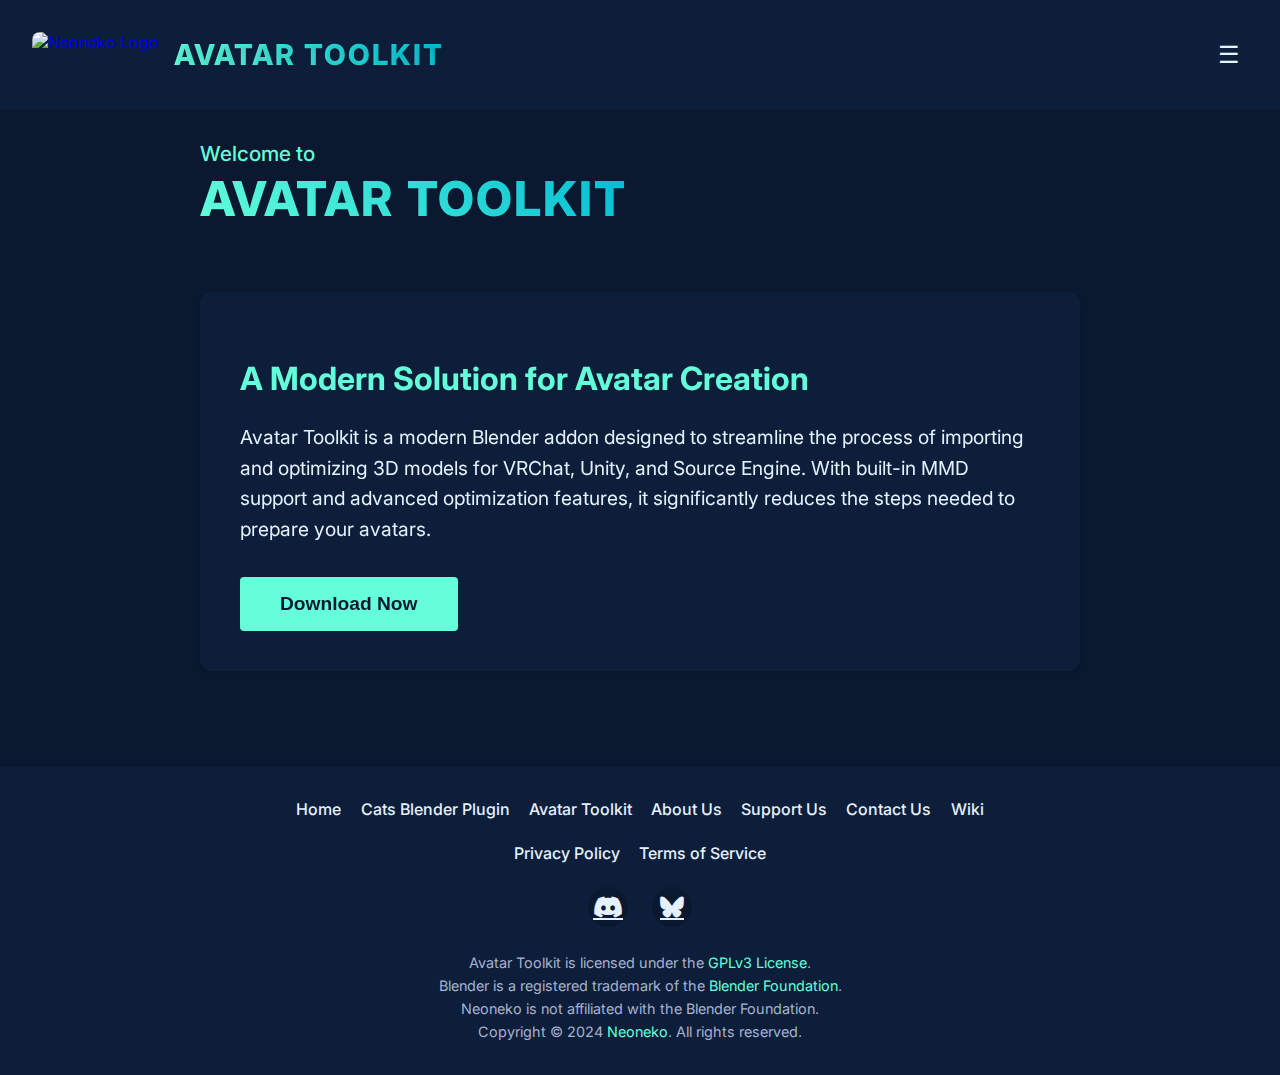
==== commit 1b7c0226: "Version Select Update" ====
--- a/index.html
+++ b/index.html
@@ -72,6 +72,8 @@
                     <option value="mint" data-theme="mint">Mint Theme</option>
                     <option value="cyberpunk" data-theme="cyberpunk">Cyberpunk Theme</option>
                     <option value="halloween" data-theme="halloween">Halloween Theme</option>
+                    <option value="christmas" data-theme="christmas">Christmas Theme</option>
+                    <option value="new-year" data-theme="new-year">New Year Theme</option>
                 </select>
             </div>
             <button id="mobile-menu-button" class="mobile-menu-button" aria-label="Toggle Navigation Menu" aria-expanded="false">☰</button>
@@ -82,77 +84,93 @@
         <div class="intro-container">
             <span class="intro">Welcome to</span>
             <h1 class="team-name">Avatar Toolkit</h1>
-            <div class="feature-box">
+            <div class="feature-box glass-effect">
                 <div class="feature-content">
                     <h2>A Modern Solution for Avatar Creation</h2>
                     <p>Avatar Toolkit is a modern Blender addon designed to streamline the process of importing and optimizing 3D models for VRChat, Unity, and Source Engine. With built-in MMD support and advanced optimization features, it significantly reduces the steps needed to prepare your avatars.</p>
-                    <button id="official-selector" class="button">Download Now</button>
+                    <button id="official-selector" class="button glow-effect">Download Now</button>
                 </div>
             </div>
-            <p class="maintainer-info">This website is maintained by the <a href="https://neoneko.xyz">Neoneko Team</a>, the developers of Avatar Toolkit.</p>
         </div>
-    
 
         <button id="back-button" class="button" style="display: none;">Back</button>
         
-        <div class="version-selector" style="display: none;">
-            <div class="selector">
-                <label for="blender-version-select">Select Blender Version:</label>
-                <select id="blender-version-select">
-                    <option value="">Choose your Blender version</option>
-                </select>
+        <div class="version-selector modern-layout" style="display: none;">
+            <div class="selector-header">
+                <h2>Download Avatar Toolkit</h2>
+                <div class="version-wrapper">
+                    <select id="blender-version-select" class="modern-select">
+                        <option value="">Select Blender Version</option>
+                    </select>
+                </div>
             </div>
-
-            <div class="result-container">
-                <div class="info-box">
-                    <div class="version-info">
-                        <p><strong>Latest Version:</strong> <span id="latest-version">-</span></p>
-                        <p><strong>Development Status:</strong> <span id="development-status">-</span></p>
-                        <p><strong>Release Date:</strong> <span id="release-date">-</span></p>
-                        <p><strong>End of Life Date:</strong> <span id="eol-date">-</span></p>
-                    </div>
-                    <button id="download-button" class="primary-button">
-                        <i class="fas fa-download"></i> Download
-                    </button>
-                </div>
+        
+            <div class="result-container modern-cards">
+                <div class="version-info-grid">
+                    <!-- Left Column -->
+                    <div class="left-column">
+                        <!-- Version Info Box -->
+                        <div class="info-box">
+                            <div class="version-meta">
+                                <div class="version-tag" id="development-status">-</div>
+                                <div class="version-number" id="latest-version">-</div>
+                            </div>
+                            <div class="version-dates">
+                                <div class="date-item">
+                                    <span class="date-label">Released:</span>
+                                    <span class="date-value" id="release-date">-</span>
+                                </div>
+                                <div class="date-item">
+                                    <span class="date-label">Support Until:</span>
+                                    <span class="date-value" id="eol-date">-</span>
+                                </div>
+                            </div>
+                        </div>
             
-                <div class="content-wrapper">
-                    <div class="description-section">
-                        <h3>Read Me:</h3>
-                        <p id="version-description"></p>
-                    </div>
-                
-                    <div class="links-section">
-                        <div class="info-box">
-                            <h3>Links:</h3>
-                            <div class="button-container">
-                                <a id="github-link" href="#" target="_blank" class="info-button">
-                                    <i class="fab fa-github"></i> GitHub
-                                </a>
-                                <a id="archive-link" href="#" target="_blank" class="info-button">
-                                    <i class="fas fa-archive"></i> Archive
-                                </a>
-                            </div>
-                            
+                        <!-- Download Section -->
+                        <div class="download-box">
+                            <button id="download-button" class="download-action">
+                                <i class="fas fa-download"></i>
+                                <span>Download</span>
+                            </button>
                             <div class="support-links">
-                                <h3>Support:</h3>
-                                <div class="button-container">
-                                    <a id="wiki-link" href="#" target="_blank" class="info-button">
-                                        <i class="fas fa-book"></i> Wiki
-                                    </a>
-                                    <a id="discord-link" href="#" target="_blank" class="info-button">
-                                        <i class="fab fa-discord"></i> Discord
-                                    </a>
-                                </div>
-                                <div id="unsupported-message" class="unsupported-message" style="display: none;">
-                                    <p>This version is no longer supported. Please don't ask for help in either Discord.</p>
-                                </div>
+                                <a id="archive-link" class="support-link">
+                                    <i class="fas fa-archive"></i>
+                                    <span>Archives</span>
+                                </a>
+                                <a id="discord-link" class="support-link">
+                                    <i class="fab fa-discord"></i>
+                                    <span>Support</span>
+                                </a>
+                            </div>
+                        </div>
+            
+                        <!-- Resources Box -->
+                        <div class="resources-box">
+                            <div class="resources-grid">
+                                <a id="github-link" class="resource-link github">
+                                    <i class="fab fa-github"></i>
+                                    <span>Source Code</span>
+                                </a>
+                                <a id="wiki-link" class="resource-link wiki">
+                                    <i class="fas fa-book"></i>
+                                    <span>Documentation</span>
+                                </a>
+                            </div>
+                            <div id="unsupported-message" class="support-notice">
+                                This version is no longer supported. Please don't ask for help in Discord.
                             </div>
                         </div>
                     </div>
-                </div>                
-            </div>
-        </div>
+            
+                    <!-- Right Column - Description -->
+                    <div class="description-box">
+                        <h3>Release Information</h3>
+                        <div id="version-description" class="description-content"></div>
+                    </div>
+                </div>
+            </div>            
+        </div>        
     </main>     
     
     <footer role="contentinfo">
@@ -191,4 +209,4 @@
         </div>
     </footer>       
 </body>
-</html>
+</html>--- a/css/index.css
+++ b/css/index.css
@@ -12,6 +12,279 @@
     text-align: left;
 }
 
+.glass-effect {
+    background: rgba(var(--header-background-rgb), 0.8);
+    backdrop-filter: blur(10px);
+    border: 1px solid rgba(var(--border-color-rgb), 0.1);
+}
+
+.feature-highlights {
+    display: flex;
+    gap: 1.5rem;
+    margin: 1.5rem 0;
+    flex-wrap: wrap;
+}
+
+.highlight {
+    display: flex;
+    align-items: center;
+    gap: 0.5rem;
+    color: var(--menu-active-color);
+    font-weight: 500;
+}
+
+.modern-layout {
+    max-width: 1200px;
+    margin: 2rem auto;
+}
+
+.selector-header {
+    text-align: center;
+    margin-bottom: 3rem;
+}
+
+.version-wrapper {
+    max-width: 400px;
+    margin: 1.5rem auto;
+}
+
+.modern-select {
+    width: 100%;
+    padding: 1rem;
+    border: 2px solid var(--border-color);
+    background: var(--background-color);
+    color: var(--text-color);
+    border-radius: 8px;
+    font-size: 1.1rem;
+    cursor: pointer;
+}
+
+
+.version-meta {
+    display: flex;
+    align-items: center;
+    gap: 1rem;
+}
+
+.version-tag {
+    font-size: 0.9rem;
+    padding: 0.3rem 0.8rem;
+    border-radius: 20px;
+    background: var(--menu-active-color);
+    color: var(--button-color);
+}
+
+.version-card {
+    background: var(--header-background);
+    padding: 1.5rem;
+    border-radius: 12px;
+    display: flex;
+    flex-direction: column;
+    gap: 1.5rem;
+}
+
+.version-number {
+    font-size: 1.2rem;
+    font-weight: 600;
+}
+
+.version-dates {
+    margin-top: 1rem;
+    display: flex;
+    flex-direction: column;
+    gap: 0.8rem;
+}
+
+.date-item {
+    display: flex;
+    justify-content: space-between;
+    align-items: center;
+}
+
+.date-label {
+    color: var(--footer-text-color);
+}
+
+.download-box {
+    text-align: center;
+    border: 1px solid var(--border-color);
+    box-shadow: 0 4px 6px rgba(0, 0, 0, 0.1);
+}
+
+.download-action {
+    width: 100%;
+    padding: 1rem;
+    background: var(--menu-active-color);
+    color: var(--button-color);
+    border: none;
+    border-radius: 8px;
+    font-size: 1.1rem;
+    font-weight: 600;
+    display: flex;
+    align-items: center;
+    justify-content: center;
+    gap: 0.8rem;
+    cursor: pointer;
+    transition: transform 0.2s ease;
+}
+
+.download-action:hover {
+    transform: translateY(-2px);
+}
+
+.download-action:disabled {
+    opacity: 0.6;
+    cursor: not-allowed;
+}
+
+.description-card {
+    background: var(--header-background);
+    padding: 1.5rem;
+    border-radius: 12px;
+}
+
+.description-content {
+    margin-top: 1rem;
+    line-height: 1.6;
+}
+
+.links-card {
+    background: var(--header-background);
+    padding: 1.5rem;
+    border-radius: 12px;
+}
+
+.links-container {
+    display: grid;
+    grid-template-columns: repeat(auto-fit, minmax(200px, 1fr));
+    gap: 1rem;
+}
+
+.resources-grid {
+    display: grid;
+    grid-template-columns: 1fr 1fr;
+    gap: 0.5rem;
+}
+
+.resources-box {
+    border: 1px solid var(--border-color);
+    box-shadow: 0 4px 6px rgba(0, 0, 0, 0.1);
+}
+
+.resource-link {
+    display: flex;
+    align-items: center;
+    gap: 0.8rem;
+    padding: 1rem;
+    background: var(--background-color);
+    color: var(--text-color);
+    text-decoration: none;
+    border-radius: 8px;
+    transition: all 0.2s ease;
+}
+
+.resource-link:hover {
+    transform: translateY(-2px);
+    background: var(--menu-active-color);
+    color: var(--button-color);
+}
+
+.resource-link:hover {
+    transform: translateY(-2px);
+    background: var(--menu-active-color);
+    color: var(--button-color);
+}
+
+
+.left-column {
+    display: flex;
+    flex-direction: column;
+    gap: 1.5rem;
+}
+
+.support-notice {
+    margin-top: 1.5rem;
+    padding: 1rem;
+    background: rgba(255, 99, 71, 0.1);
+    border-left: 4px solid tomato;
+    border-radius: 0 8px 8px 0;
+    display: none;
+}
+
+.version-info-grid {
+    display: grid;
+    grid-template-columns: 1fr 2fr;
+    gap: 1.5rem;
+}
+
+.modern-cards {
+    display: grid;
+    gap: 2rem;
+    margin-top: 2rem;
+}
+
+.version-status-card {
+    background: var(--header-background);
+    padding: 2rem;
+    border-radius: 12px;
+    box-shadow: 0 4px 20px rgba(0, 0, 0, 0.15);
+}
+
+.status-badge {
+    background: var(--menu-active-color);
+    color: var(--button-color);
+    padding: 0.5rem 1rem;
+    border-radius: 20px;
+    font-weight: 600;
+}
+
+.info-grid {
+    display: grid;
+    grid-template-columns: 2fr 1fr;
+    gap: 2rem;
+}
+
+.info-card {
+    background: var(--header-background);
+    padding: 1.5rem;
+    border-radius: 12px;
+    box-shadow: 0 4px 20px rgba(0, 0, 0, 0.15);
+}
+
+.links-grid {
+    display: grid;
+    grid-template-columns: 1fr 1fr;
+    gap: 1rem;
+    margin-top: 1rem;
+}
+
+.link-button {
+    display: flex;
+    align-items: center;
+    gap: 0.5rem;
+    padding: 0.8rem;
+    background: var(--background-color);
+    border-radius: 8px;
+    color: var(--text-color);
+    text-decoration: none;
+    transition: all 0.3s ease;
+}
+
+.link-button:hover {
+    background: var(--menu-active-color);
+    color: var(--button-color);
+    transform: translateY(-2px);
+}
+
+.pulse-effect {
+    animation: pulse 2s infinite;
+}
+
+@keyframes pulse {
+    0% { transform: scale(1); }
+    50% { transform: scale(1.05); }
+    100% { transform: scale(1); }
+}
 .intro {
     font-size: 1.3rem;
     font-weight: 500;
@@ -124,7 +397,9 @@
 }
 
 .result-container {
-    margin-top: 2rem;
+    display: flex;
+    flex-direction: column;
+    gap: 1.5rem;
 }
 
 .info-box {
@@ -135,6 +410,13 @@
     margin-bottom: 0;
 }
 
+
+.info-box, .download-box, .resources-box, .description-box {
+    background: var(--header-background);
+    padding: 1.5rem;
+    border-radius: 12px;
+}
+
 .version-info {
     margin-bottom: 1.5rem;
 }
@@ -180,9 +462,28 @@
 }
 
 .support-links {
-    margin-top: 2rem;
-    padding-top: 1.5rem;
-    border-top: 1px solid var(--border-color);
+    display: grid;
+    grid-template-columns: 1fr 1fr;
+    gap: 1rem;
+    margin-top: 1rem;
+}
+
+.support-link {
+    display: flex;
+    align-items: center;
+    gap: 0.5rem;
+    padding: 0.8rem;
+    background: var(--background-color);
+    color: var(--text-color);
+    text-decoration: none;
+    border-radius: 8px;
+    transition: all 0.2s ease;
+}
+
+.support-link:hover {
+    transform: translateY(-2px);
+    background: var(--menu-active-color);
+    color: var(--button-color);
 }
 
 .content-wrapper {
@@ -568,6 +869,23 @@
         width: 100%;
         box-sizing: border-box;
     }
+
+    .info-grid {
+        grid-template-columns: 1fr;
+    }
+    
+    .links-grid {
+        grid-template-columns: 1fr;
+    }
+
+    .version-info-grid {
+        grid-template-columns: 1fr;
+    }
+    
+    .support-links, .resources-grid {
+        grid-template-columns: 1fr;
+    }
+
     .cats-type-box {
         max-width: 100%;
         padding: 1.2rem;
@@ -589,10 +907,9 @@
         margin: 0.5rem 0;
     }
     .version-selector {
-        width: 90%;
-        padding: 1rem;
-        margin: 1rem auto;
-        box-sizing: border-box;
+        max-width: 1000px;
+        margin: 2rem auto;
+        padding: 0 1.5rem;
     }
     .button-container {
         flex-direction: column;
@@ -624,10 +941,13 @@
         box-sizing: border-box;
     }
     .support-links {
-        margin-top: 1.5rem;
-        width: 100%;
-        box-sizing: border-box;
-    }
+        flex-direction: column;
+    }
+
+    .resources-grid {
+        grid-template-columns: 1fr;
+    }
+
     .team-name {
         font-size: 2.2rem;
     }
--- a/css/index.css
+++ b/css/index.css
@@ -12,6 +12,279 @@
     text-align: left;
 }
 
+.glass-effect {
+    background: rgba(var(--header-background-rgb), 0.8);
+    backdrop-filter: blur(10px);
+    border: 1px solid rgba(var(--border-color-rgb), 0.1);
+}
+
+.feature-highlights {
+    display: flex;
+    gap: 1.5rem;
+    margin: 1.5rem 0;
+    flex-wrap: wrap;
+}
+
+.highlight {
+    display: flex;
+    align-items: center;
+    gap: 0.5rem;
+    color: var(--menu-active-color);
+    font-weight: 500;
+}
+
+.modern-layout {
+    max-width: 1200px;
+    margin: 2rem auto;
+}
+
+.selector-header {
+    text-align: center;
+    margin-bottom: 3rem;
+}
+
+.version-wrapper {
+    max-width: 400px;
+    margin: 1.5rem auto;
+}
+
+.modern-select {
+    width: 100%;
+    padding: 1rem;
+    border: 2px solid var(--border-color);
+    background: var(--background-color);
+    color: var(--text-color);
+    border-radius: 8px;
+    font-size: 1.1rem;
+    cursor: pointer;
+}
+
+
+.version-meta {
+    display: flex;
+    align-items: center;
+    gap: 1rem;
+}
+
+.version-tag {
+    font-size: 0.9rem;
+    padding: 0.3rem 0.8rem;
+    border-radius: 20px;
+    background: var(--menu-active-color);
+    color: var(--button-color);
+}
+
+.version-card {
+    background: var(--header-background);
+    padding: 1.5rem;
+    border-radius: 12px;
+    display: flex;
+    flex-direction: column;
+    gap: 1.5rem;
+}
+
+.version-number {
+    font-size: 1.2rem;
+    font-weight: 600;
+}
+
+.version-dates {
+    margin-top: 1rem;
+    display: flex;
+    flex-direction: column;
+    gap: 0.8rem;
+}
+
+.date-item {
+    display: flex;
+    justify-content: space-between;
+    align-items: center;
+}
+
+.date-label {
+    color: var(--footer-text-color);
+}
+
+.download-box {
+    text-align: center;
+    border: 1px solid var(--border-color);
+    box-shadow: 0 4px 6px rgba(0, 0, 0, 0.1);
+}
+
+.download-action {
+    width: 100%;
+    padding: 1rem;
+    background: var(--menu-active-color);
+    color: var(--button-color);
+    border: none;
+    border-radius: 8px;
+    font-size: 1.1rem;
+    font-weight: 600;
+    display: flex;
+    align-items: center;
+    justify-content: center;
+    gap: 0.8rem;
+    cursor: pointer;
+    transition: transform 0.2s ease;
+}
+
+.download-action:hover {
+    transform: translateY(-2px);
+}
+
+.download-action:disabled {
+    opacity: 0.6;
+    cursor: not-allowed;
+}
+
+.description-card {
+    background: var(--header-background);
+    padding: 1.5rem;
+    border-radius: 12px;
+}
+
+.description-content {
+    margin-top: 1rem;
+    line-height: 1.6;
+}
+
+.links-card {
+    background: var(--header-background);
+    padding: 1.5rem;
+    border-radius: 12px;
+}
+
+.links-container {
+    display: grid;
+    grid-template-columns: repeat(auto-fit, minmax(200px, 1fr));
+    gap: 1rem;
+}
+
+.resources-grid {
+    display: grid;
+    grid-template-columns: 1fr 1fr;
+    gap: 0.5rem;
+}
+
+.resources-box {
+    border: 1px solid var(--border-color);
+    box-shadow: 0 4px 6px rgba(0, 0, 0, 0.1);
+}
+
+.resource-link {
+    display: flex;
+    align-items: center;
+    gap: 0.8rem;
+    padding: 1rem;
+    background: var(--background-color);
+    color: var(--text-color);
+    text-decoration: none;
+    border-radius: 8px;
+    transition: all 0.2s ease;
+}
+
+.resource-link:hover {
+    transform: translateY(-2px);
+    background: var(--menu-active-color);
+    color: var(--button-color);
+}
+
+.resource-link:hover {
+    transform: translateY(-2px);
+    background: var(--menu-active-color);
+    color: var(--button-color);
+}
+
+
+.left-column {
+    display: flex;
+    flex-direction: column;
+    gap: 1.5rem;
+}
+
+.support-notice {
+    margin-top: 1.5rem;
+    padding: 1rem;
+    background: rgba(255, 99, 71, 0.1);
+    border-left: 4px solid tomato;
+    border-radius: 0 8px 8px 0;
+    display: none;
+}
+
+.version-info-grid {
+    display: grid;
+    grid-template-columns: 1fr 2fr;
+    gap: 1.5rem;
+}
+
+.modern-cards {
+    display: grid;
+    gap: 2rem;
+    margin-top: 2rem;
+}
+
+.version-status-card {
+    background: var(--header-background);
+    padding: 2rem;
+    border-radius: 12px;
+    box-shadow: 0 4px 20px rgba(0, 0, 0, 0.15);
+}
+
+.status-badge {
+    background: var(--menu-active-color);
+    color: var(--button-color);
+    padding: 0.5rem 1rem;
+    border-radius: 20px;
+    font-weight: 600;
+}
+
+.info-grid {
+    display: grid;
+    grid-template-columns: 2fr 1fr;
+    gap: 2rem;
+}
+
+.info-card {
+    background: var(--header-background);
+    padding: 1.5rem;
+    border-radius: 12px;
+    box-shadow: 0 4px 20px rgba(0, 0, 0, 0.15);
+}
+
+.links-grid {
+    display: grid;
+    grid-template-columns: 1fr 1fr;
+    gap: 1rem;
+    margin-top: 1rem;
+}
+
+.link-button {
+    display: flex;
+    align-items: center;
+    gap: 0.5rem;
+    padding: 0.8rem;
+    background: var(--background-color);
+    border-radius: 8px;
+    color: var(--text-color);
+    text-decoration: none;
+    transition: all 0.3s ease;
+}
+
+.link-button:hover {
+    background: var(--menu-active-color);
+    color: var(--button-color);
+    transform: translateY(-2px);
+}
+
+.pulse-effect {
+    animation: pulse 2s infinite;
+}
+
+@keyframes pulse {
+    0% { transform: scale(1); }
+    50% { transform: scale(1.05); }
+    100% { transform: scale(1); }
+}
 .intro {
     font-size: 1.3rem;
     font-weight: 500;
@@ -124,7 +397,9 @@
 }
 
 .result-container {
-    margin-top: 2rem;
+    display: flex;
+    flex-direction: column;
+    gap: 1.5rem;
 }
 
 .info-box {
@@ -135,6 +410,13 @@
     margin-bottom: 0;
 }
 
+
+.info-box, .download-box, .resources-box, .description-box {
+    background: var(--header-background);
+    padding: 1.5rem;
+    border-radius: 12px;
+}
+
 .version-info {
     margin-bottom: 1.5rem;
 }
@@ -180,9 +462,28 @@
 }
 
 .support-links {
-    margin-top: 2rem;
-    padding-top: 1.5rem;
-    border-top: 1px solid var(--border-color);
+    display: grid;
+    grid-template-columns: 1fr 1fr;
+    gap: 1rem;
+    margin-top: 1rem;
+}
+
+.support-link {
+    display: flex;
+    align-items: center;
+    gap: 0.5rem;
+    padding: 0.8rem;
+    background: var(--background-color);
+    color: var(--text-color);
+    text-decoration: none;
+    border-radius: 8px;
+    transition: all 0.2s ease;
+}
+
+.support-link:hover {
+    transform: translateY(-2px);
+    background: var(--menu-active-color);
+    color: var(--button-color);
 }
 
 .content-wrapper {
@@ -568,6 +869,23 @@
         width: 100%;
         box-sizing: border-box;
     }
+
+    .info-grid {
+        grid-template-columns: 1fr;
+    }
+    
+    .links-grid {
+        grid-template-columns: 1fr;
+    }
+
+    .version-info-grid {
+        grid-template-columns: 1fr;
+    }
+    
+    .support-links, .resources-grid {
+        grid-template-columns: 1fr;
+    }
+
     .cats-type-box {
         max-width: 100%;
         padding: 1.2rem;
@@ -589,10 +907,9 @@
         margin: 0.5rem 0;
     }
     .version-selector {
-        width: 90%;
-        padding: 1rem;
-        margin: 1rem auto;
-        box-sizing: border-box;
+        max-width: 1000px;
+        margin: 2rem auto;
+        padding: 0 1.5rem;
     }
     .button-container {
         flex-direction: column;
@@ -624,10 +941,13 @@
         box-sizing: border-box;
     }
     .support-links {
-        margin-top: 1.5rem;
-        width: 100%;
-        box-sizing: border-box;
-    }
+        flex-direction: column;
+    }
+
+    .resources-grid {
+        grid-template-columns: 1fr;
+    }
+
     .team-name {
         font-size: 2.2rem;
     }
